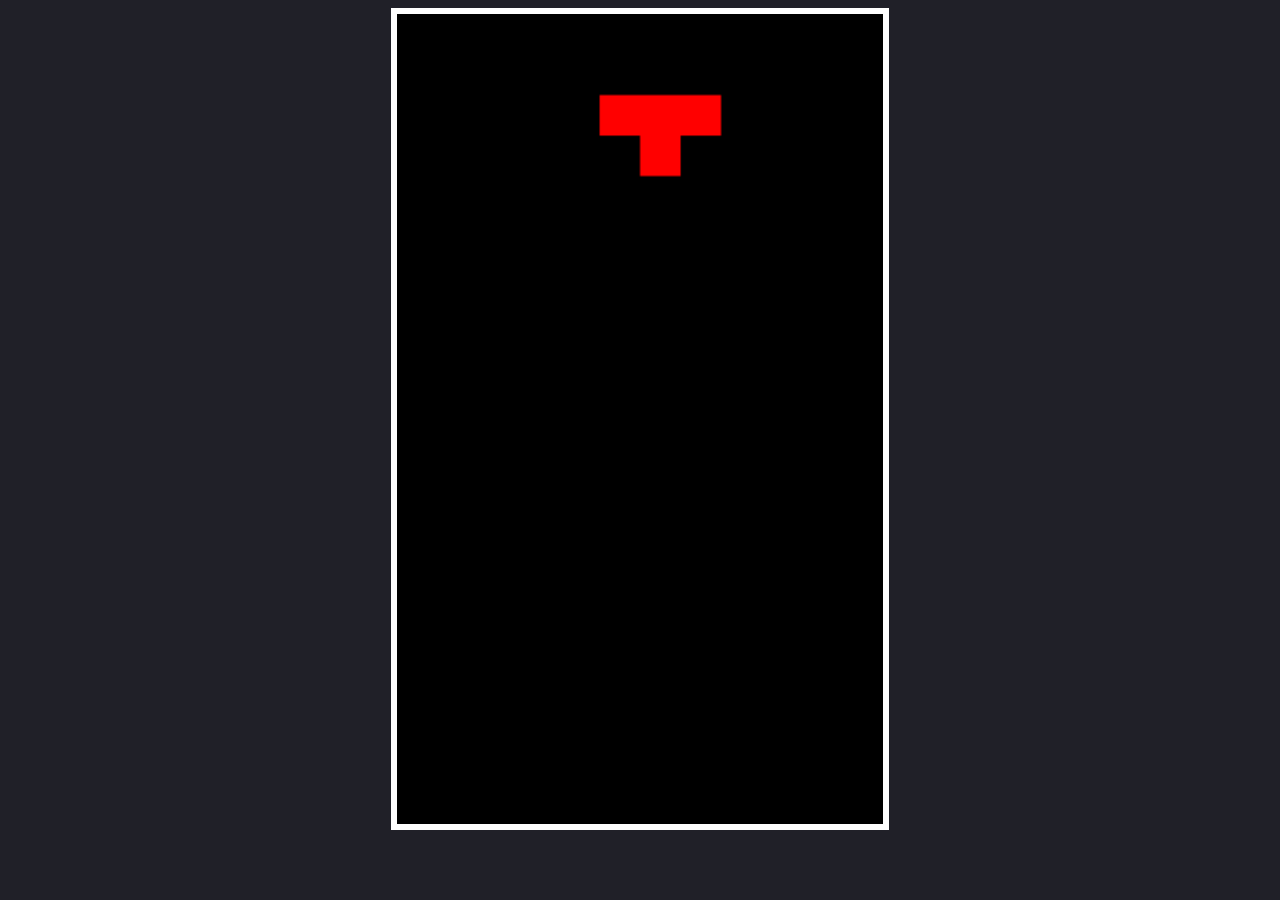
==== tetris/index.html @ dbf7b36d "day4 tetris" ====
<!DOCTYPE html>
<html>
    <head>
        <meta charset="UTF-8">
        <title>Tetris</title>
        <link rel="stylesheet" href="style.css">
    </head>
    <body>
        <canvas id="tetris" width="240" height="400"></canvas>
        <script src="index.js"></script>
    </body>
</html>
---- tetris/style.css ----
body {
    background-color: #202028;
    color: #fff;
    font-family: sans-serif;
    font-size: 2em;
    text-align: center;
}

canvas {
    border: solid .2em #fff;
    height: 90vh;
}
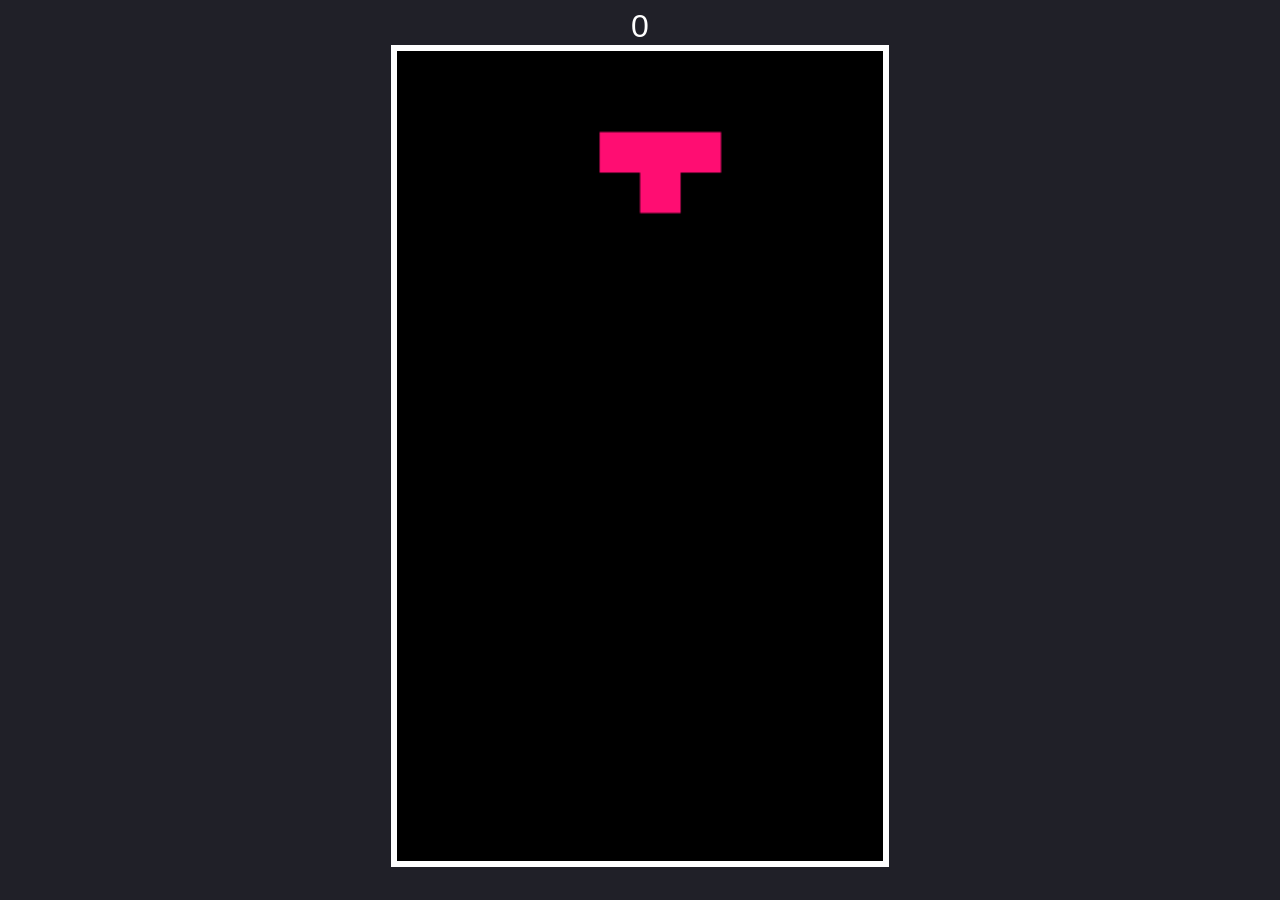
==== commit 418cea46: "day4, tetris complete" ====
--- a/tetris/index.html
+++ b/tetris/index.html
@@ -6,6 +6,7 @@
         <link rel="stylesheet" href="style.css">
     </head>
     <body>
+        <div id="score"></div>
         <canvas id="tetris" width="240" height="400"></canvas>
         <script src="index.js"></script>
     </body>
